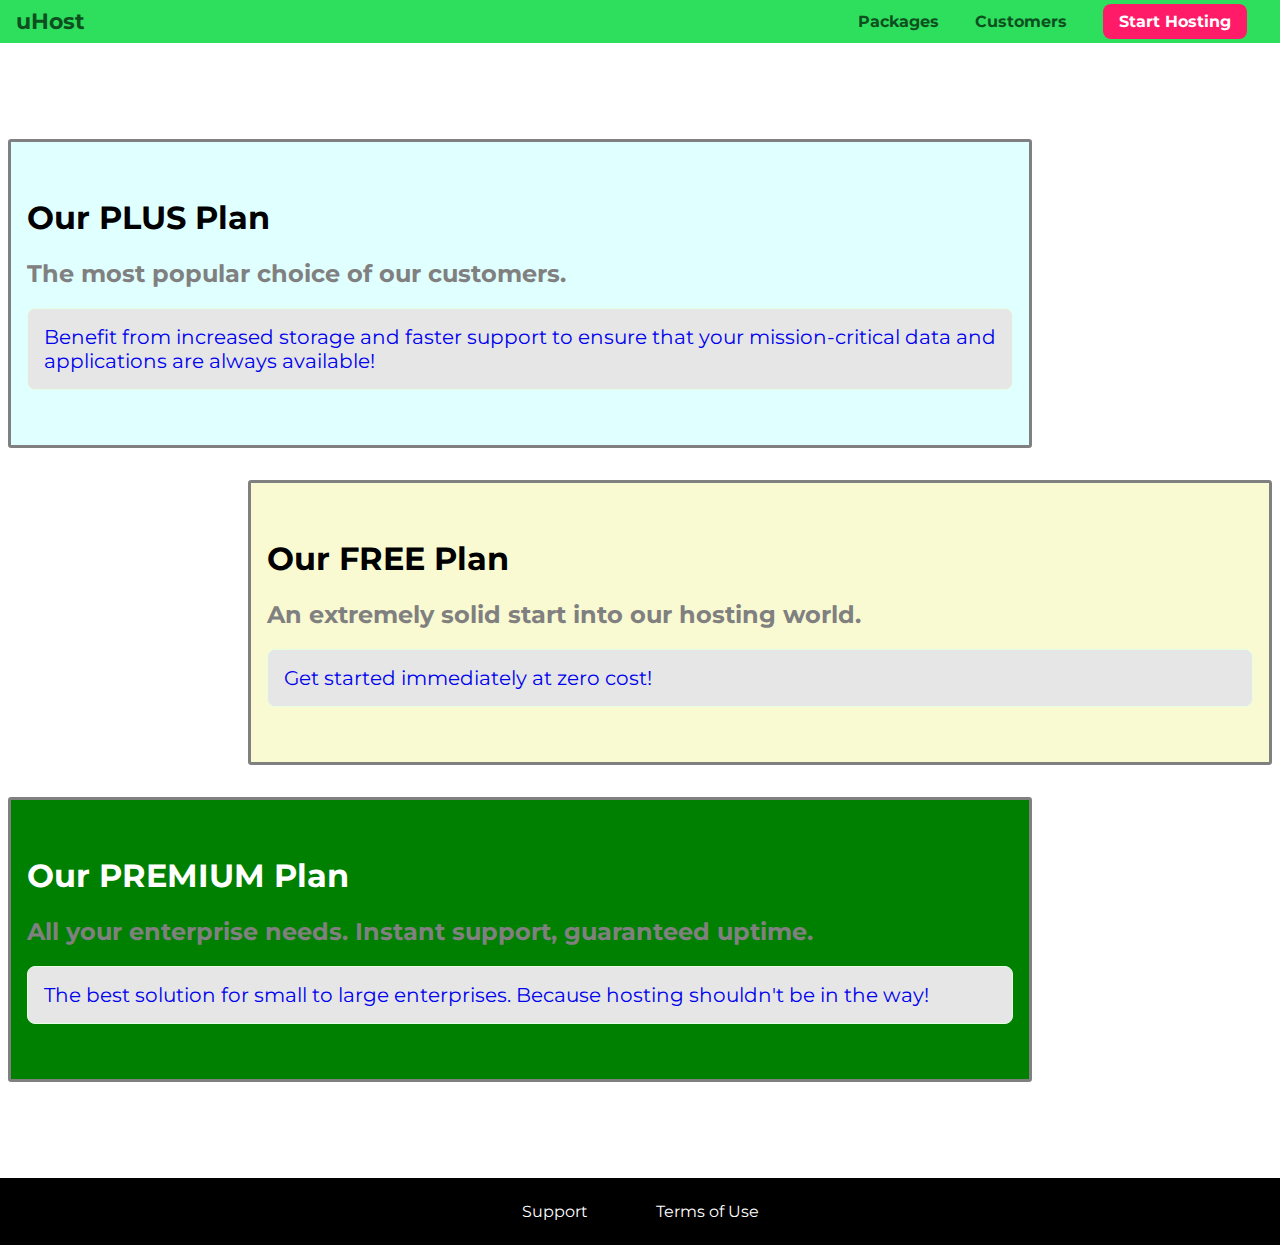
==== packages/index.html @ b79df719 "Added an empty div to clear the float rendering artefact" ====
<!DOCTYPE html>
<html lang="en">

<head>
    <meta charset="UTF-8">
    <meta http-equiv="X-UA-Compatible" content="ie=edge">
    <title>uHost</title>
    <link rel="shortcut icon" href="favicon.png">
    <link href="https://fonts.googleapis.com/css?family=Montserrat:400,700" rel="stylesheet">
    <link rel="stylesheet" href="../shared.css">
    <link rel="stylesheet" href="packages.css">
</head>

<body>
    <header class="main-header">
        <div>
            <a href="../index.html" class="main-header__brand">
                uHost
            </a>
        </div>
        <nav class="main-nav">
            <ul class="main-nav__items">
                <li class="main-nav__item">
                    <a href="#">Packages</a>
                </li>
                <li class="main-nav__item">
                    <a href="../customers/index.html">Customers</a>
                </li>
                <li class="main-nav__item main-nav__item--cta">
                    <a href="../start-hosting/index.html">Start Hosting</a>
                </li>
            </ul>
        </nav>
    </header>
    <main>
        <section class="package plus">
            <a href="#">
                <h1>Our PLUS Plan</h1>
                <h2>The most popular choice of our customers.</h2>
                <p>Benefit from increased storage and faster support to ensure that your mission-critical data and applications
                    are always available!</p>
            </a>
        </section>
        <section class="package free">
            <a href="#">
                <h1>Our FREE Plan</h1>
                <h2>An extremely solid start into our hosting world.</h2>
                <p>Get started immediately at zero cost!</p>
            </a>
        </section>
        <div class="clearfix">
            
        </div>
        <section class="package premium">
            <a href="#">
                <h1>Our PREMIUM Plan</h1>
                <h2>All your enterprise needs. Instant support, guaranteed uptime. </h2>
                <p>The best solution for small to large enterprises. Because hosting shouldn't be in the way!</p>
            </a>
        </section>
    </main>
    <footer class="main-footer">
        <nav>
            <ul class="main-footer__links">
                <li class="main-footer__link">
                    <a href="#">Support</a>
                </li>
                <li class="main-footer__link">
                    <a href="#">Terms of Use</a>
                </li>
            </ul>
        </nav>
    </footer>
</body>

</html>
---- shared.css ----
* {
    box-sizing: border-box;
}

body {
    font-family: 'Montserrat', sans-serif;
    margin: 0;
}

.main-header {
    width: 100%;
    background: #2ddf5c;
    padding: 8px 16px;
}

.main-header > div {
    display: inline-block;
    vertical-align: middle;
}

.main-header__brand {
    color: #0e4f1f;
    text-decoration: none;
    font-weight: bold;
    font-size: 22px;
}

.main-nav {
    display: inline-block;
    text-align: right;
    width: calc(100% - 74px);
    vertical-align: middle;
}

.main-nav__items {
    margin: 0;
    padding: 0;
    list-style: none;
}

.main-nav__item {
    display: inline-block;
    margin: 0 16px;
}

.main-nav__item a {
    text-decoration: none;
    color: #0e4f1f;
    font-weight: bold;
    padding: 3px 0;
}

.main-nav__item a:hover,
.main-nav__item a:active {
    color: white;
    border-bottom: 5px solid white;
}

.main-nav__item--cta a {
    color: white;
    background: #ff1b68;
    padding: 8px 16px;
    border-radius: 8px;
}

.main-nav__item--cta a:hover,
.main-nav__item--cta a:active {
    color: #ff1b68;
    background: white;
    border: none;
}

.button {
    background-color: #0e4f1f;
    color: white;
    border-radius: 0.5rem;
    font: inherit;
    border: none;
    padding: 1rem;
    transition: 0.25s ease;
    cursor: pointer;
}

.button:hover {
    scale: 1.2;
    background-color: white;
    color: black;
    border: .2rem solid black;
}

.button:active {
    scale: 1.1;
    background-color: black;
    color: white;
    border: .2rem solid white;
}

.main-footer {
    background-color: black;
    padding: 1.5rem;
    margin-top: 6rem;
}

.main-footer__links {
    list-style: none;
    margin: 0;
    padding: 0;
    text-align: center;
}

.main-footer__link {
    display: inline-block;
    margin: 0 2rem;
}

.main-footer__link > a {
    text-decoration: none;
    color: white;
    transition: .5s ease;
}

.main-footer__link > a:hover {
    background-color: white;
    color: black;
    padding: .5rem;
    border-radius: .5rem;
}

.main-footer__link > a:active {
    background-color: black;
    color: white;
}

.main-footer__link:hover {
    scale: 1.1;
}
---- packages/packages.css ----
.package {
    border: .2rem solid grey;
    border-radius: .2rem;
    margin: 1rem .5rem;
    padding: 1rem;
    transition: 0.25s ease;
    width: 80%;
}

.package > a {
    text-decoration: none;
    padding: 4rem;
}

.package:hover {
    border: .25rem solid crimson;
    scale: 1.03;
    box-shadow: .7rem .7rem 1.4rem rgba(0, 0, 0, 0.5);
}

.package:active {
    border: .3rem solid red;
    scale: 1.01;
    box-shadow: .6rem .6rem 1.2rem rgba(0, 0, 0, .6);
}

.package h1 {
    color: black;
}

.package h2 {
    color: gray;
}

.package p {
    border: .1rem solid #e5ffe5;
    padding: 1rem;
    background-color: #e6e6e6;
    border-radius: .5rem;
    font-size: 1.25rem;
}

.plus {
    background-color: lightcyan;
}

.free {
    background-color: lightgoldenrodyellow;
    float: right;
}

.premium {
    background-color: green;
}

.premium h1 {
    color: white;
}

main {
    padding-top: 5rem;
}

.clearfix {
    clear: both;
}
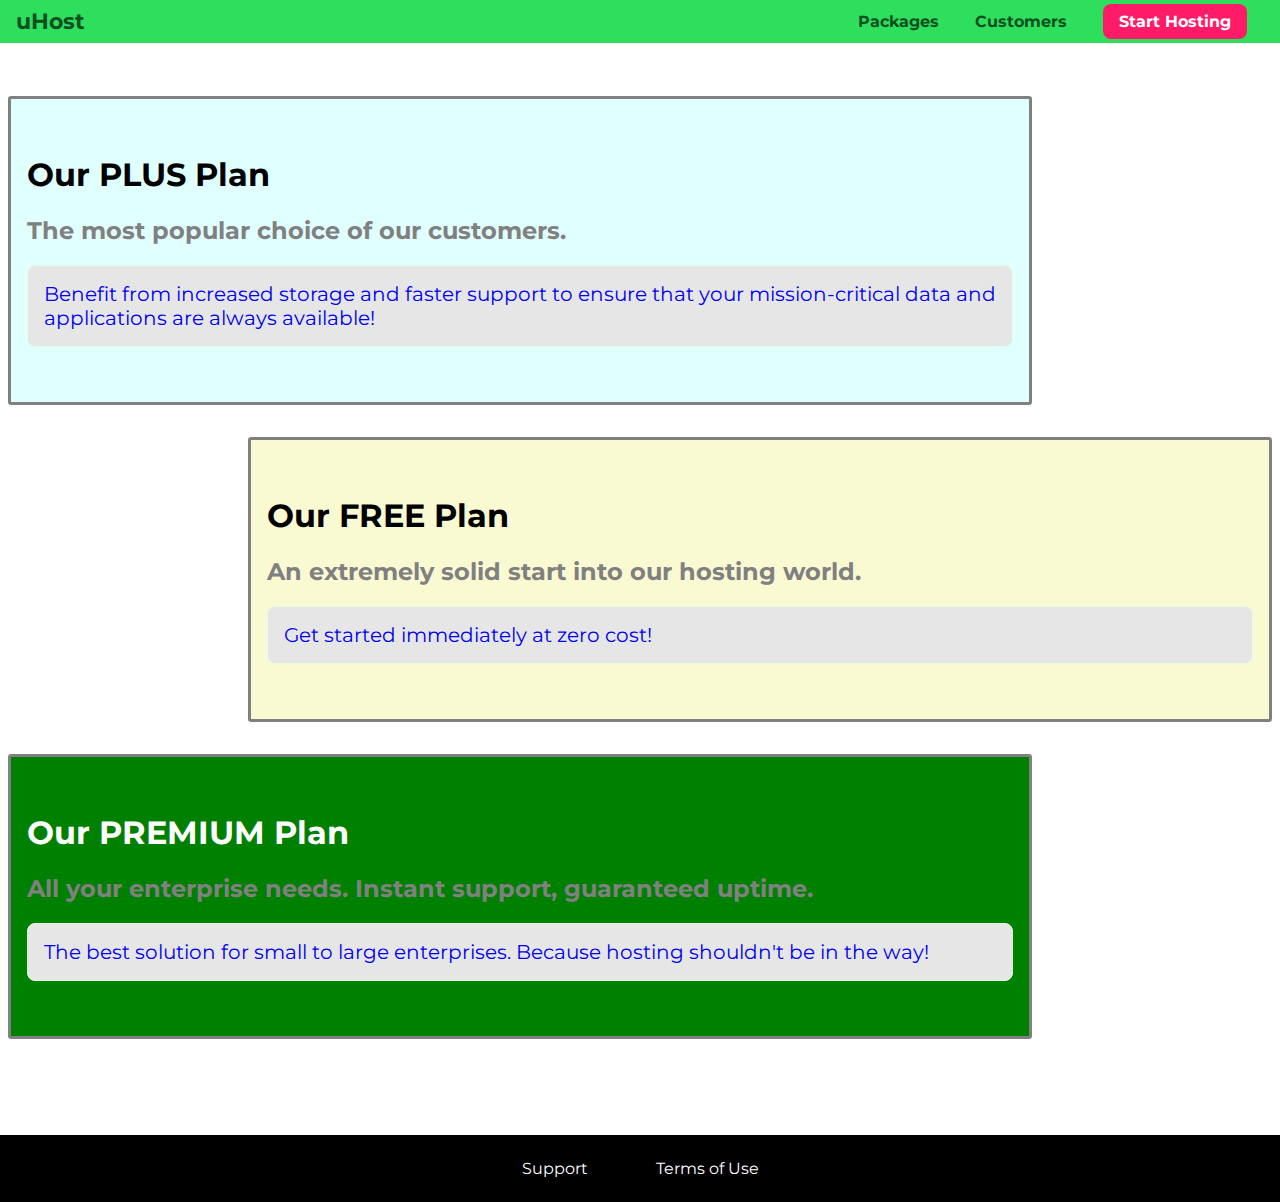
==== commit 7c482799: "Added a div with a css class of background" ====
--- a/packages/index.html
+++ b/packages/index.html
@@ -12,6 +12,7 @@
 </head>
 
 <body>
+    <div class="background"></div>
     <header class="main-header">
         <div>
             <a href="../index.html" class="main-header__brand">
--- a/shared.css
+++ b/shared.css
@@ -11,6 +11,8 @@
     width: 100%;
     background: #2ddf5c;
     padding: 8px 16px;
+    position: fixed;
+    box-sizing: border-box;
 }
 
 .main-header > div {
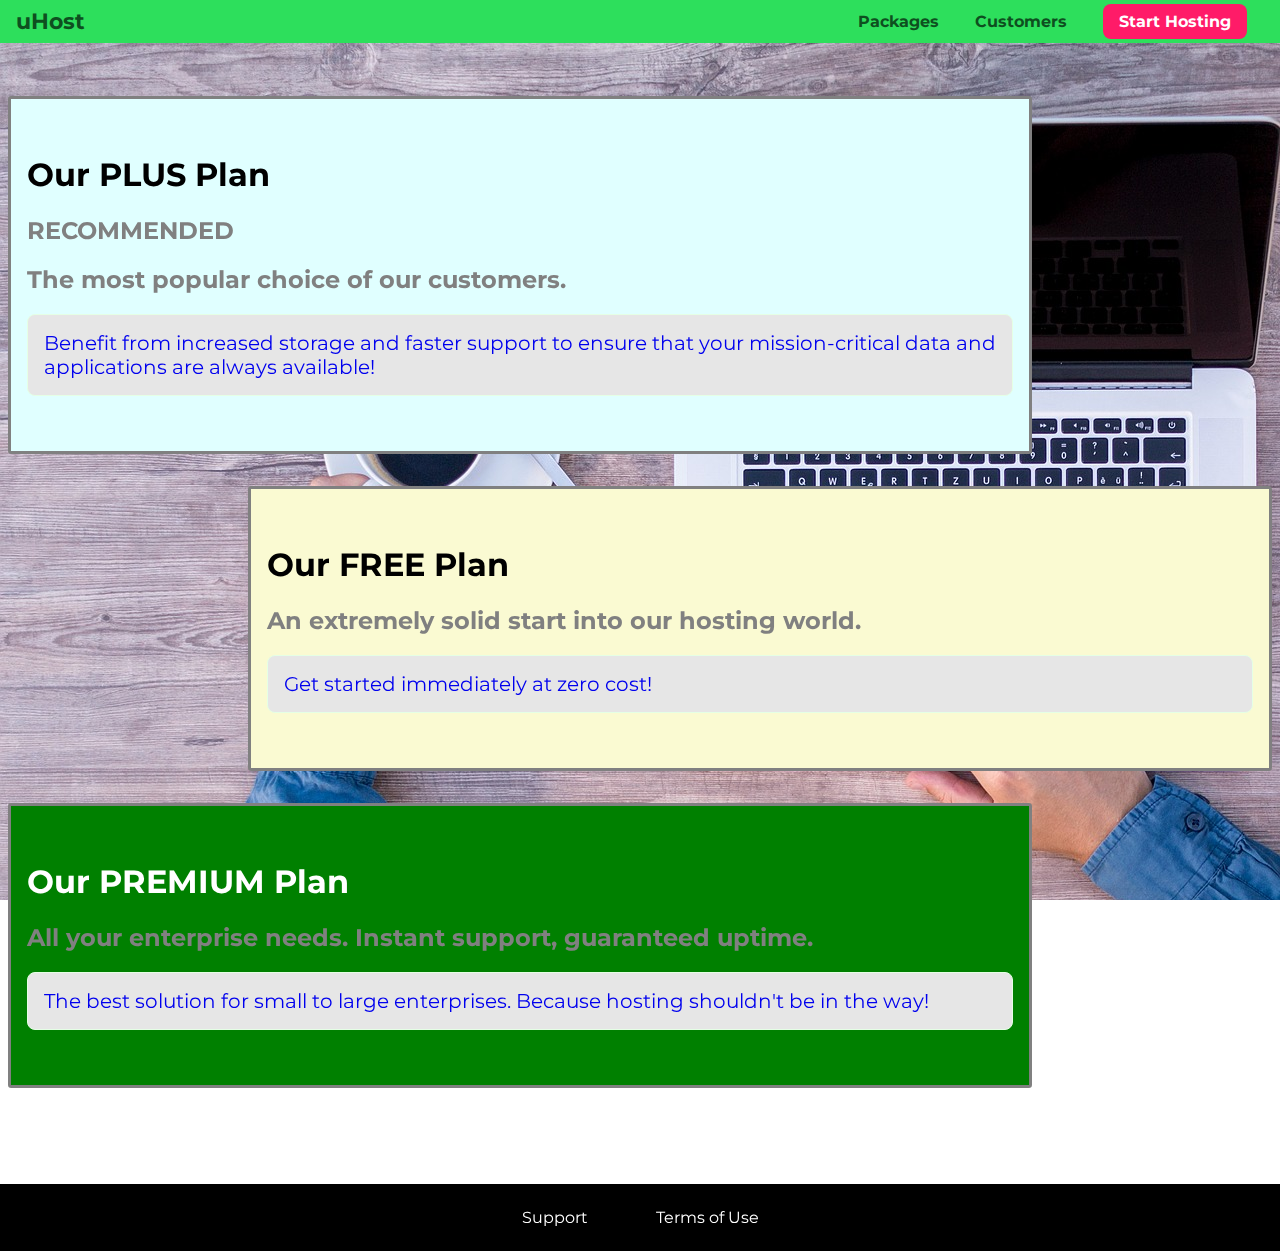
==== commit d20bbf8f: "Added the RECOMMENDED markup" ====
--- a/packages/index.html
+++ b/packages/index.html
@@ -37,6 +37,7 @@
         <section class="package plus">
             <a href="#">
                 <h1>Our PLUS Plan</h1>
+                <h2 class="package-badge">RECOMMENDED</h2>
                 <h2>The most popular choice of our customers.</h2>
                 <p>Benefit from increased storage and faster support to ensure that your mission-critical data and applications
                     are always available!</p>
--- a/shared.css
+++ b/shared.css
@@ -13,6 +13,7 @@
     padding: 8px 16px;
     position: fixed;
     box-sizing: border-box;
+    z-index: 20;
 }
 
 .main-header > div {
--- a/packages/packages.css
+++ b/packages/packages.css
@@ -5,6 +5,14 @@
     padding: 1rem;
     transition: 0.25s ease;
     width: 80%;
+}
+
+.background {
+    background: url("../images/plans-background.jpg");
+    width: 100%;
+    height: 100%;
+    position: fixed;
+    z-index: -20;
 }
 
 .package > a {
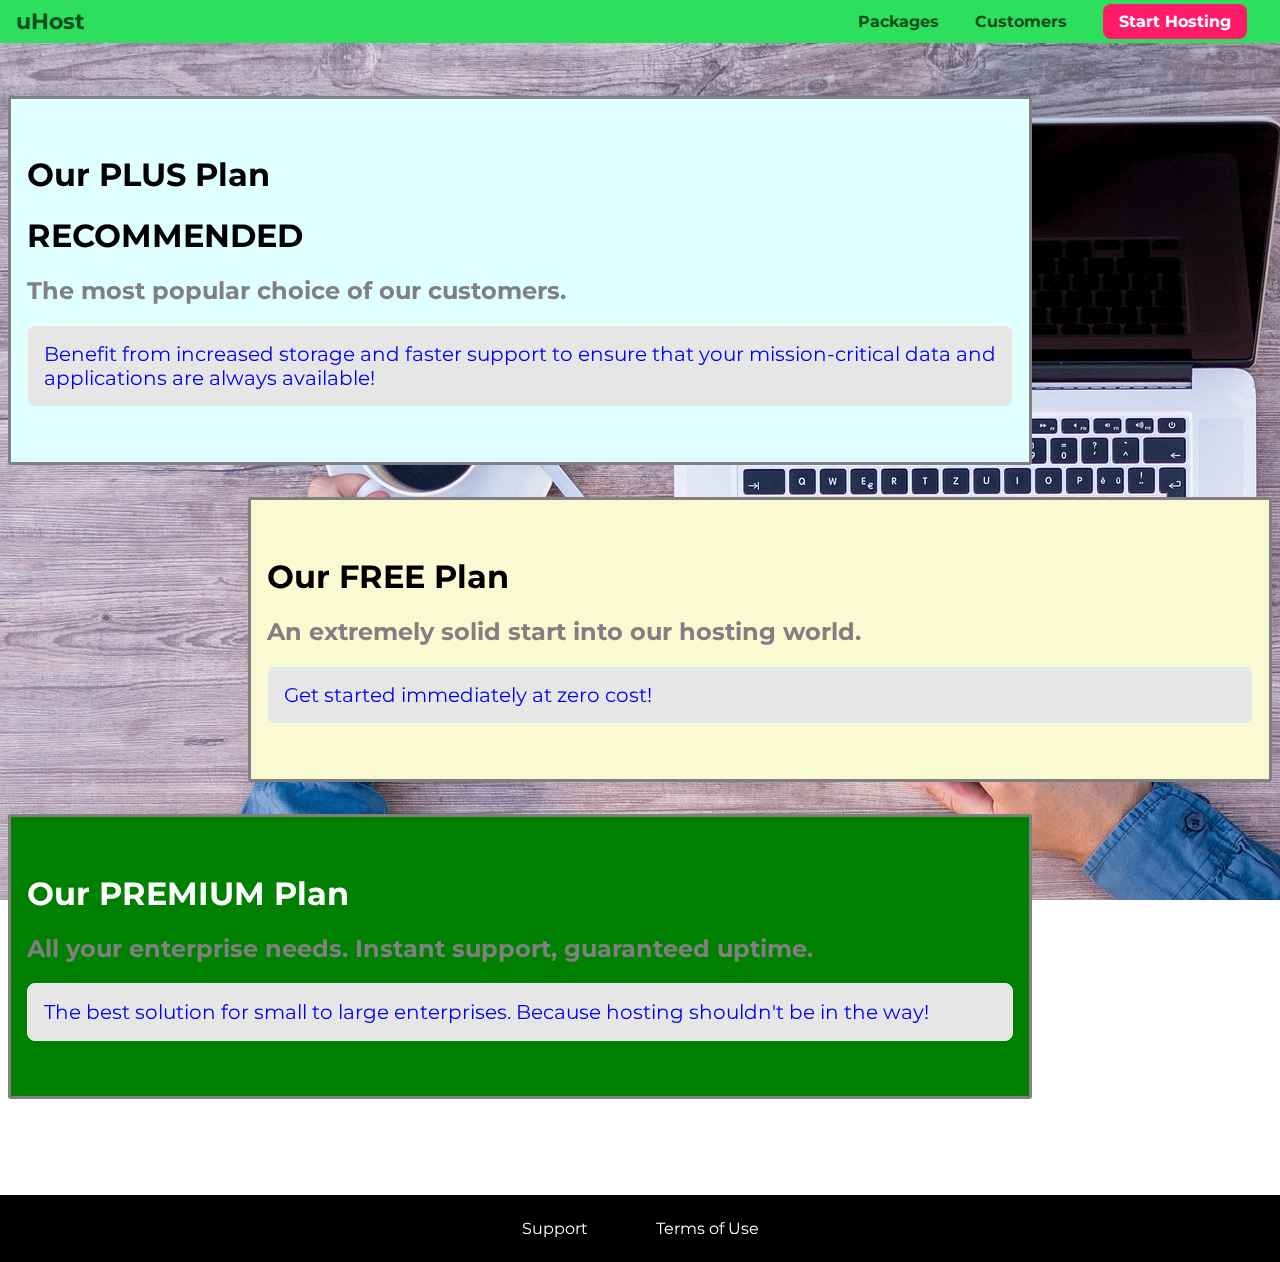
==== commit 5e232ea3: "Change dthe h2 tag to h1 tag" ====
--- a/packages/index.html
+++ b/packages/index.html
@@ -37,7 +37,7 @@
         <section class="package plus">
             <a href="#">
                 <h1>Our PLUS Plan</h1>
-                <h2 class="package-badge">RECOMMENDED</h2>
+                <h1 class="package__badge">RECOMMENDED</h1>
                 <h2>The most popular choice of our customers.</h2>
                 <p>Benefit from increased storage and faster support to ensure that your mission-critical data and applications
                     are always available!</p>
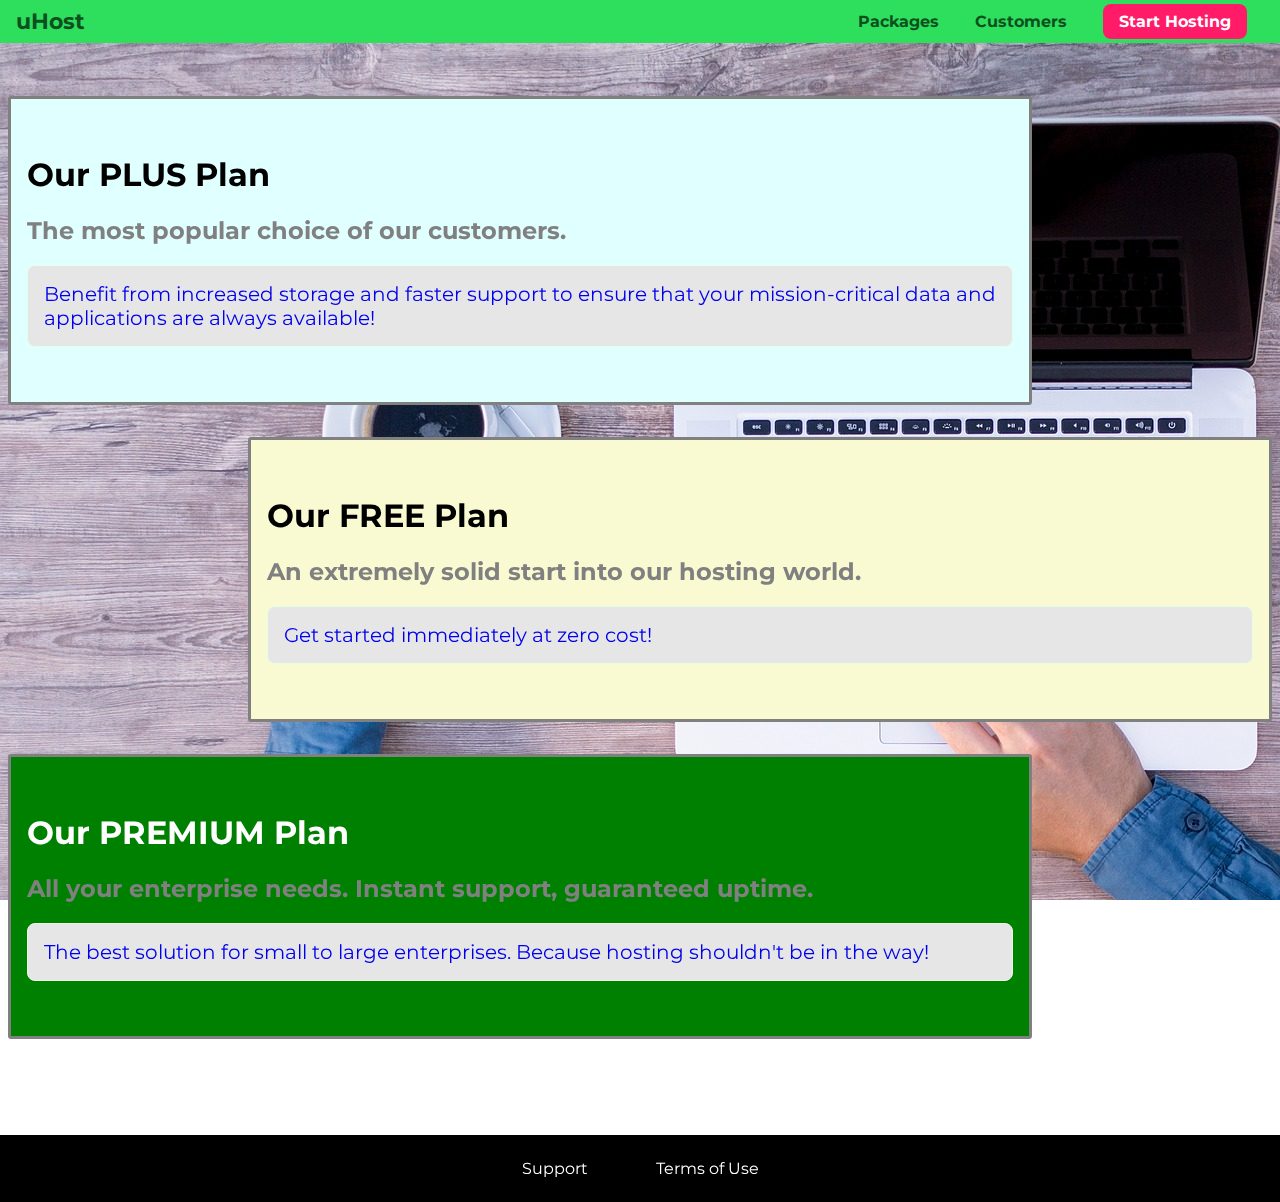
==== commit 3fca4d3b: "Turned the badge into a div" ====
--- a/packages/index.html
+++ b/packages/index.html
@@ -37,7 +37,7 @@
         <section class="package plus">
             <a href="#">
                 <h1>Our PLUS Plan</h1>
-                <h1 class="package__badge">RECOMMENDED</h1>
+                <div class="package__badge">RECOMMENDED</div>
                 <h2>The most popular choice of our customers.</h2>
                 <p>Benefit from increased storage and faster support to ensure that your mission-critical data and applications
                     are always available!</p>
--- a/packages/packages.css
+++ b/packages/packages.css
@@ -46,6 +46,7 @@
     background-color: #e6e6e6;
     border-radius: .5rem;
     font-size: 1.25rem;
+    position: relative;
 }
 
 .plus {
@@ -71,4 +72,14 @@
 
 .clearfix {
     clear: both;
+}
+
+.package__badge {
+    position: absolute;
+    top: 0;
+    right: 0;
+    background-color: goldenrod;
+    padding: 0.5rem;
+    margin-top: 0;
+    margin: .5rem;
 }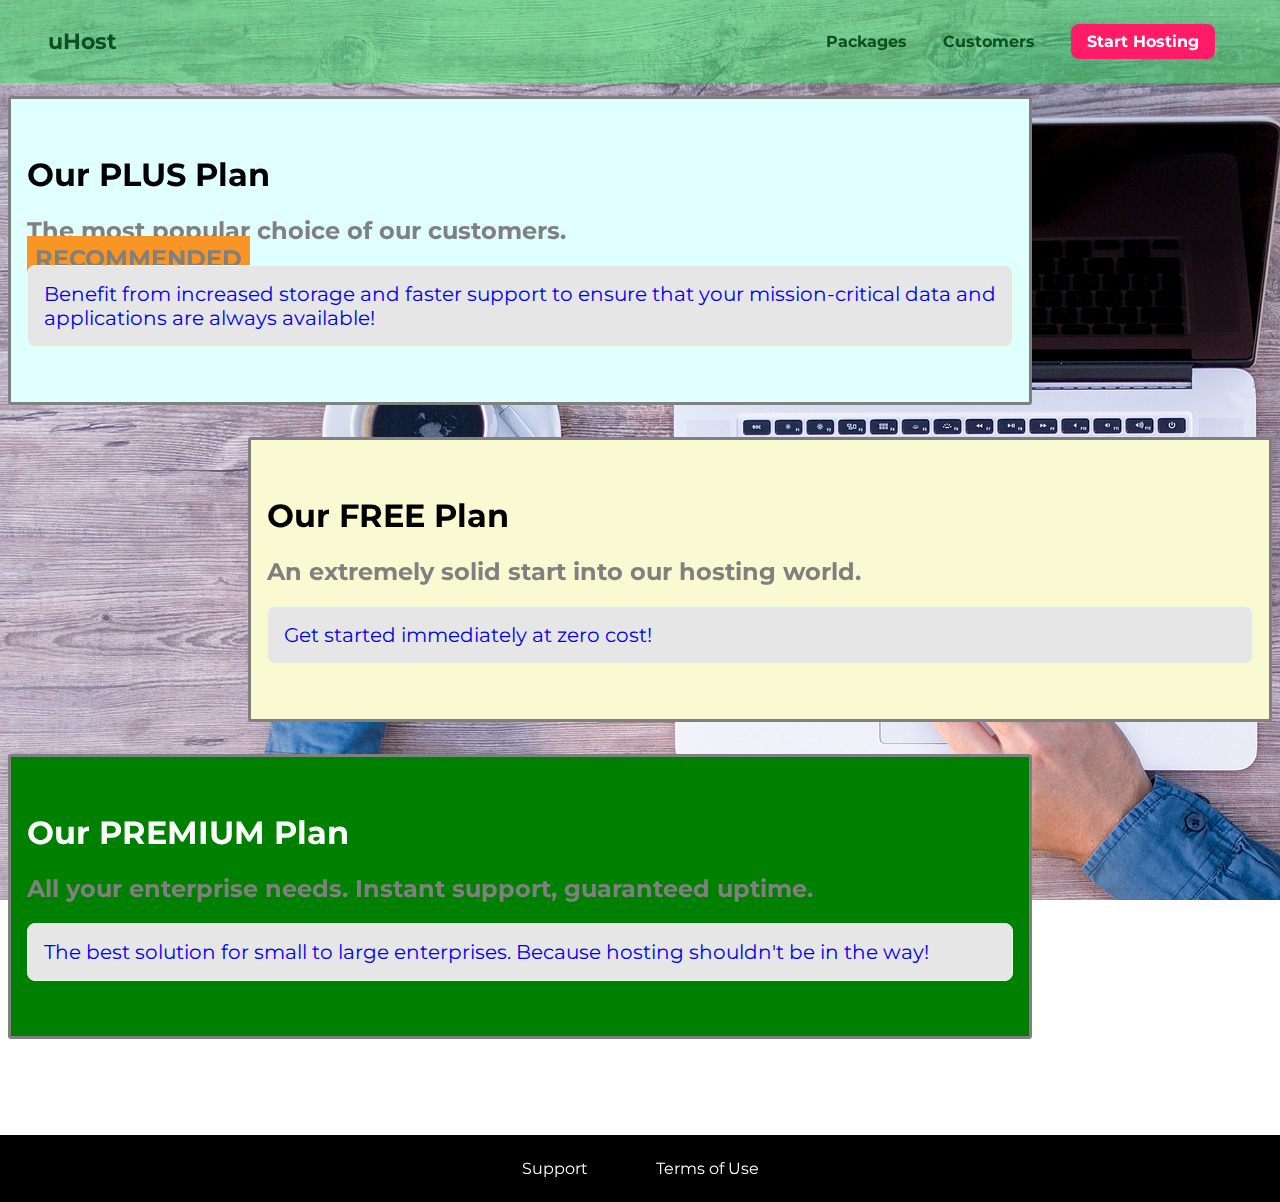
==== commit be6d4d1e: "Changed the tags from div to h2" ====
--- a/packages/index.html
+++ b/packages/index.html
@@ -37,7 +37,7 @@
         <section class="package plus">
             <a href="#">
                 <h1>Our PLUS Plan</h1>
-                <div class="package__badge">RECOMMENDED</div>
+                <h2 class="package__badge">RECOMMENDED</h2>
                 <h2>The most popular choice of our customers.</h2>
                 <p>Benefit from increased storage and faster support to ensure that your mission-critical data and applications
                     are always available!</p>
--- a/shared.css
+++ b/shared.css
@@ -9,8 +9,8 @@
 
 .main-header {
     width: 100%;
-    background: #2ddf5c;
-    padding: 8px 16px;
+    background: #2ddf5c80;
+    padding: 1.75rem 3rem;
     position: fixed;
     box-sizing: border-box;
     z-index: 20;
--- a/packages/packages.css
+++ b/packages/packages.css
@@ -76,10 +76,8 @@
 
 .package__badge {
     position: absolute;
-    top: 0;
-    right: 0;
-    background-color: goldenrod;
+    background-color: #f89524;
     padding: 0.5rem;
-    margin-top: 0;
-    margin: .5rem;
+    font-size: 1.5rem;
+    overflow: hidden;
 }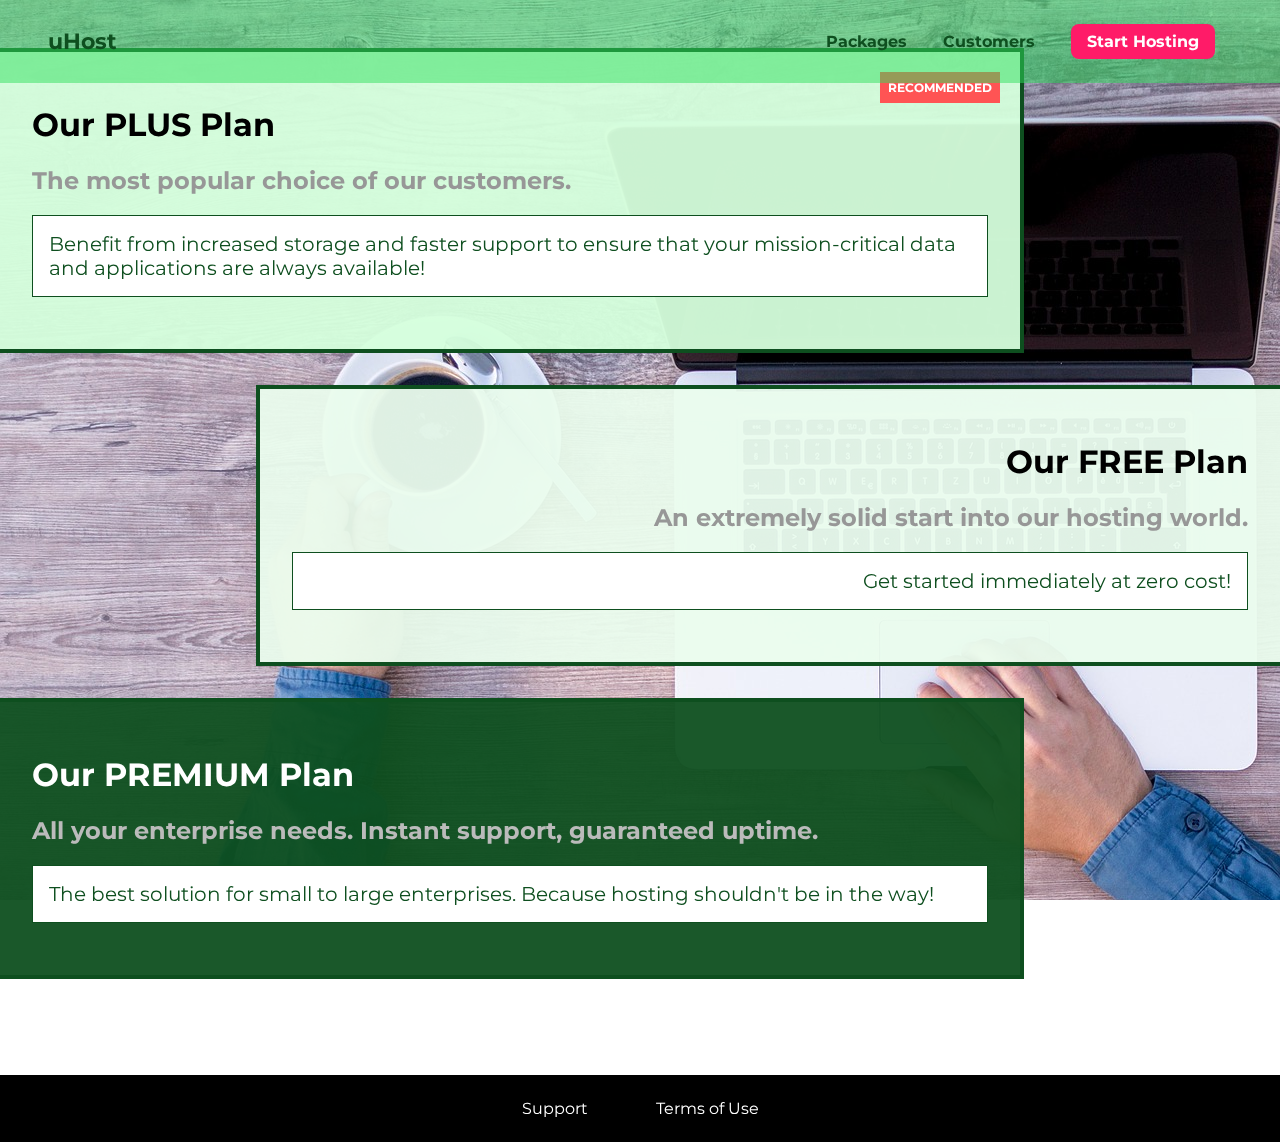
==== commit cb5ab8d2: "Replaced all the packages markup code" ====
--- a/packages/index.html
+++ b/packages/index.html
@@ -22,7 +22,7 @@
         <nav class="main-nav">
             <ul class="main-nav__items">
                 <li class="main-nav__item">
-                    <a href="#">Packages</a>
+                    <a href="index.html">Packages</a>
                 </li>
                 <li class="main-nav__item">
                     <a href="../customers/index.html">Customers</a>
@@ -34,30 +34,28 @@
         </nav>
     </header>
     <main>
-        <section class="package plus">
+        <section class="package" id="plus">
             <a href="#">
-                <h1>Our PLUS Plan</h1>
+                <h1 class="package__title">Our PLUS Plan</h1>
                 <h2 class="package__badge">RECOMMENDED</h2>
-                <h2>The most popular choice of our customers.</h2>
-                <p>Benefit from increased storage and faster support to ensure that your mission-critical data and applications
+                <h2 class="package__subtitle">The most popular choice of our customers.</h2>
+                <p class="package__info">Benefit from increased storage and faster support to ensure that your mission-critical data and applications
                     are always available!</p>
             </a>
         </section>
-        <section class="package free">
+        <section class="package" id="free">
             <a href="#">
-                <h1>Our FREE Plan</h1>
-                <h2>An extremely solid start into our hosting world.</h2>
-                <p>Get started immediately at zero cost!</p>
+                <h1 class="package__title">Our FREE Plan</h1>
+                <h2 class="package__subtitle">An extremely solid start into our hosting world.</h2>
+                <p class="package__info">Get started immediately at zero cost!</p>
             </a>
         </section>
-        <div class="clearfix">
-            
-        </div>
-        <section class="package premium">
+        <div class="clearfix"></div>
+        <section class="package" id="premium">
             <a href="#">
-                <h1>Our PREMIUM Plan</h1>
-                <h2>All your enterprise needs. Instant support, guaranteed uptime. </h2>
-                <p>The best solution for small to large enterprises. Because hosting shouldn't be in the way!</p>
+                <h1 class="package__title">Our PREMIUM Plan</h1>
+                <h2 class="package__subtitle">All your enterprise needs. Instant support, guaranteed uptime. </h2>
+                <p class="package__info">The best solution for small to large enterprises. Because hosting shouldn't be in the way!</p>
             </a>
         </section>
     </main>
--- a/packages/packages.css
+++ b/packages/packages.css
@@ -1,10 +1,5 @@
-.package {
-    border: .2rem solid grey;
-    border-radius: .2rem;
-    margin: 1rem .5rem;
-    padding: 1rem;
-    transition: 0.25s ease;
-    width: 80%;
+main {
+    padding-top: 32px;
 }
 
 .background {
@@ -12,72 +7,83 @@
     width: 100%;
     height: 100%;
     position: fixed;
-    z-index: -20;
+    z-index: -1;
 }
 
-.package > a {
-    text-decoration: none;
-    padding: 4rem;
-}
-
-.package:hover {
-    border: .25rem solid crimson;
-    scale: 1.03;
-    box-shadow: .7rem .7rem 1.4rem rgba(0, 0, 0, 0.5);
-}
-
-.package:active {
-    border: .3rem solid red;
-    scale: 1.01;
-    box-shadow: .6rem .6rem 1.2rem rgba(0, 0, 0, .6);
-}
-
-.package h1 {
-    color: black;
-}
-
-.package h2 {
-    color: gray;
-}
-
-.package p {
-    border: .1rem solid #e5ffe5;
-    padding: 1rem;
-    background-color: #e6e6e6;
-    border-radius: .5rem;
-    font-size: 1.25rem;
+.package {
+    width: 80%;
+    margin: 16px 0;
+    border: 4px solid #0e4f1f;
+    border-left: none;
     position: relative;
 }
 
-.plus {
-    background-color: lightcyan;
+.package:hover,
+.package:active {
+    box-shadow: 2px 2px 4px rgba(0,0,0,0.5);
+    border-color: #ff5454;
+    /* border-color: #ff5454 !important; */
 }
 
-.free {
-    background-color: lightgoldenrodyellow;
-    float: right;
+.package a {
+    text-decoration: none;
+    color: inherit;
+    display: block;
+    padding: 32px;
 }
 
-.premium {
-    background-color: green;
+.package__badge {
+    position: absolute;
+    top: 0;
+    right: 0;
+    margin: 20px;
+    font-size: 12px;
+    color: white;
+    background: #ff5454;
+    padding: 8px;
 }
 
-.premium h1 {
-    color: white;
+.package__subtitle {
+    color: #979797;
 }
 
-main {
-    padding-top: 5rem;
+.package__info {
+    padding: 16px;
+    border: 1px solid #0e4f1f;
+    font-size: 20px;
+    color: #0e4f1f;
+    background: white;
 }
 
 .clearfix {
     clear: both;
 }
 
-.package__badge {
-    position: absolute;
-    background-color: #f89524;
-    padding: 0.5rem;
-    font-size: 1.5rem;
-    overflow: hidden;
+#plus {
+    background: rgba(213, 255, 220, 0.95);
+}
+
+#free {
+    background: rgba(234, 252, 237, 0.95);
+    float: right;
+    border-right: none;
+    border-left: 4px solid #0e4f1f;
+    text-align: right;
+}
+
+#free:hover,
+#free:active {
+    border-left-color: #ff5454;
+}
+
+#premium {
+    background: rgba(14, 79, 31, 0.95);
+}
+
+#premium .package__title {
+    color: white;
+}
+
+#premium .package__subtitle {
+    color: #bbb;
 }